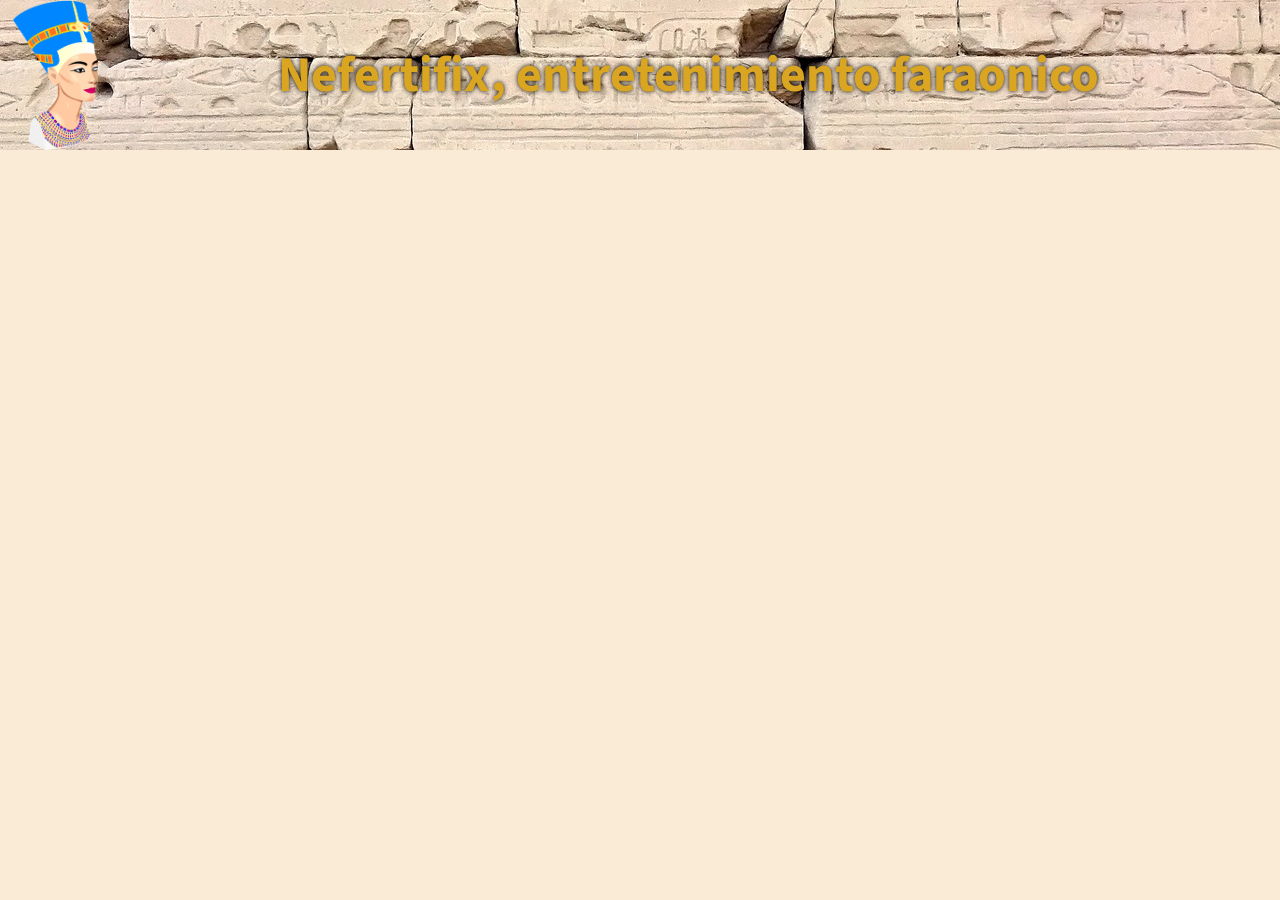
==== login.html @ 8a16c25a "Comenzamos con la pagina de login" ====
<!DOCTYPE html>
<html lang="es">
	<head>
		<meta charset="utf-8">
        <title>Nefertifix</title>
		<link rel="stylesheet" href="./style/reset.css">
        <link rel="stylesheet" href="./style/global.css">
        <link rel="stylesheet" href="./style/header.css">
        <link rel="stylesheet" href="./style/login.css">
	</head>
	<body>
        <header>
            <img src="./img/busto-nefer.png" alt="Logo">
            <h1 class="Titulo">Nefertifix, entretenimiento faraonico</h1>
            <div class="flexcenter"></div>
        </header>
        <main>
            <div class="contenedor">
                
            </div>
        </main>
	</body>
</html>
---- style/global.css ----
@import url('https://fonts.googleapis.com/css?family=Source+Sans+Pro&display=swap');

*{
    font-family: 'Source Sans Pro', sans-serif;
}
body{
    background-color: black;
}
:root{
    --tamnav: 45px;
}
@media all and (orientation: portrait){
    :root{
        --tamnav: 90px;
    }
}
---- style/header.css ----
header{
    max-width: 100vw;
    max-height: auto;
    /*Borde
    border-style:solid;
    border-width:5px;  
    border-color:red;
    /*borde*/
    /*Flexbox*/
    display: flex;
    flex-direction: row;
    justify-content: space-between;
    /*Background*/
    background-image: url("./../img/wall.jpg");
    background-position: center;
    background-repeat: repeat;
}

header img{
    width:auto;
    height: 150px;
    margin-left: 1vw;
    /*border-style:solid;
    border-width:5px;  
    border-color:green;*/
}
header h1{
    /*border-style:solid;
    border-width:5px;  
    /*border-color:blue;*/
    align-self: center;
    font-size: 50px;
    color: goldenrod;
    text-shadow: black 0 0 5px;
}
@media (max-width: 900px){
    header h1{
        font-size: 30px;
    }
}
@media (max-width: 500px){
    header h1{
        visibility: hidden;
    }
}
---- style/login.css ----
body{
    background-color: antiquewhite;
}
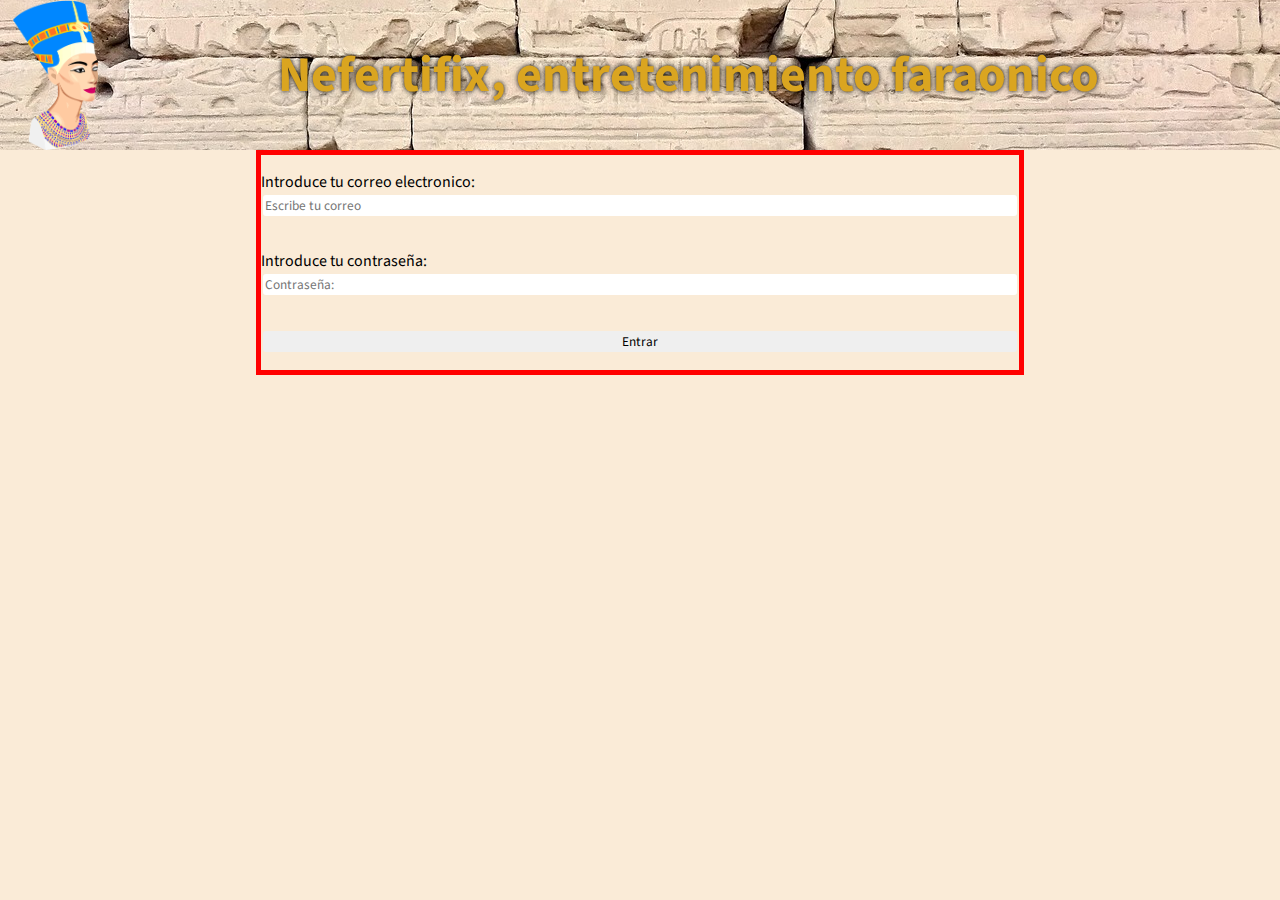
==== commit 9067c475: "Finalizada estructura basica y un poco del diseño" ====
--- a/login.html
+++ b/login.html
@@ -15,9 +15,19 @@
             <div class="flexcenter"></div>
         </header>
         <main>
-            <div class="contenedor">
-                
-            </div>
+            <form action="./index.html" method="get" target="_self" enctype="url-encoded">
+                <p>
+                    <label for="correoid">Introduce tu correo electronico:</label><br/>
+                    <input type="email" name="correo" id="correoid" placeholder="Escribe tu correo"/>
+                </p>
+                <p>
+                        <label for="contraid">Introduce tu contraseña:</label><br/>
+                        <input type="password" name="pass" id="contraid" placeholder="Contraseña:"/>
+                </p>
+                <p>
+                        <input type="submit" value="Entrar"/>
+                </p>
+            </form>
         </main>
 	</body>
 </html>--- a/style/login.css
+++ b/style/login.css
@@ -1,3 +1,20 @@
 body{
     background-color: antiquewhite;
+}
+form{
+    display: flex;
+    flex-direction: column;
+    justify-content: center;
+    text-align: left;
+    border-style: solid;
+    border-width: 5px;
+    border-color: red;
+    margin-left: 20%;
+    margin-right: 20%;
+}
+
+input{
+    width: 100%;
+    border: 2px solid antiquewhite;
+    border-radius: 5px;
 }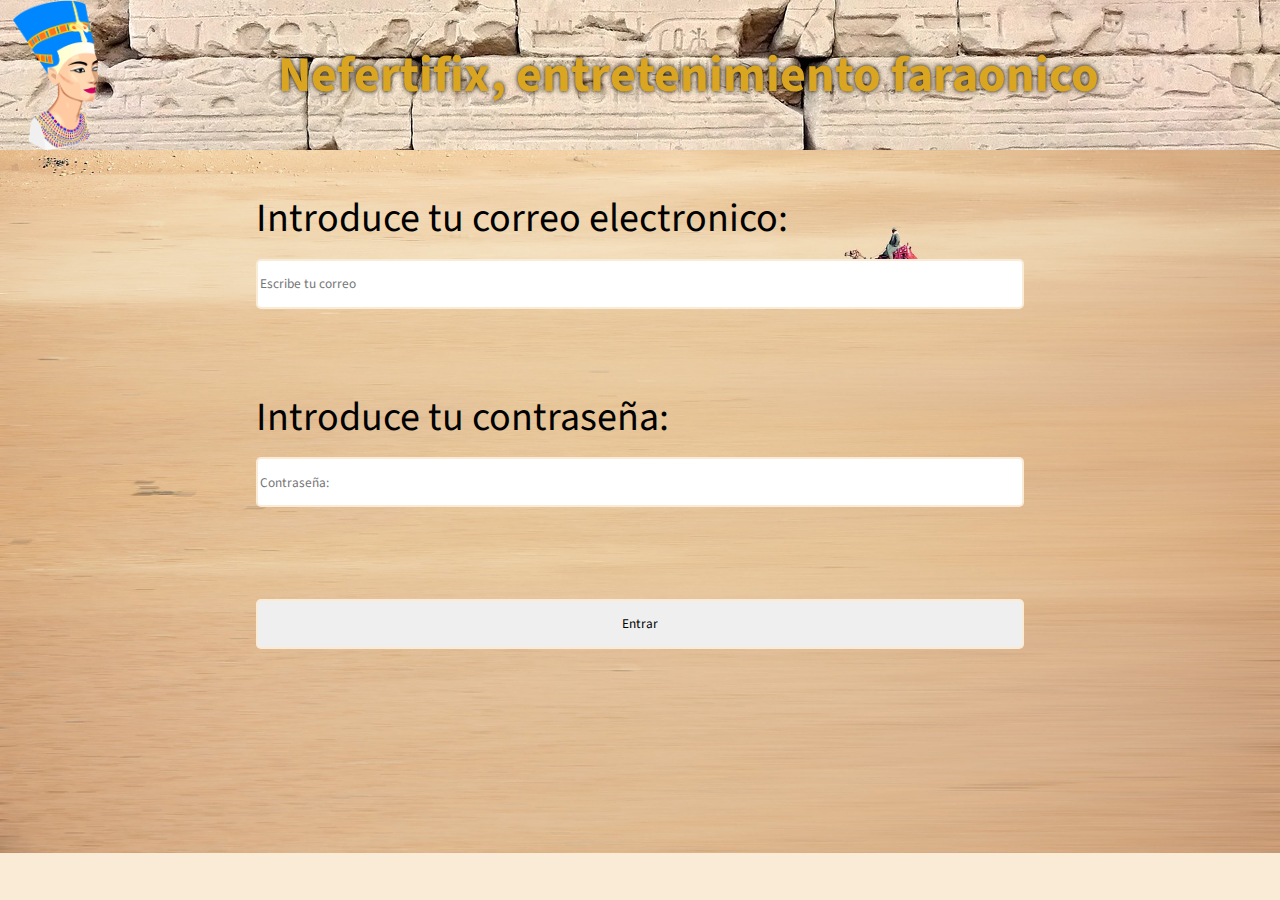
==== commit 4ae49d22: "Cambiamos metodo get por metodo post por no ser adecuado para un login" ====
--- a/login.html
+++ b/login.html
@@ -15,7 +15,7 @@
             <div class="flexcenter"></div>
         </header>
         <main>
-            <form action="./index.html" method="get" target="_self" enctype="url-encoded">
+            <form action="./index.html" method="POST" target="_self" enctype="url-encoded">
                 <p>
                     <label for="correoid">Introduce tu correo electronico:</label><br/>
                     <input type="email" name="correo" id="correoid" placeholder="Escribe tu correo"/>
--- a/style/login.css
+++ b/style/login.css
@@ -1,20 +1,41 @@
 body{
     background-color: antiquewhite;
+    background-image: url(./../img/sand.jpg);
+    background-size: cover;
+    background-repeat: no-repeat;
+    position: relative;
 }
 form{
     display: flex;
     flex-direction: column;
     justify-content: center;
     text-align: left;
-    border-style: solid;
-    border-width: 5px;
-    border-color: red;
     margin-left: 20%;
     margin-right: 20%;
 }
-
+p{
+    font-size: 40px;
+    color: black;
+}
 input{
     width: 100%;
     border: 2px solid antiquewhite;
     border-radius: 5px;
+    height: 50px;
+}
+@media all and (orientation: portrait){
+    body{
+        background-image: url(./../img/sand-portrait.jpg);
+        background-size: cover;
+        background-repeat: no-repeat;
+        position: relative;
+    }
+    form{
+        margin-right: 1%;
+        margin-left: 1%;
+    }
+    p{
+        font-size: 60px;
+        color: white;
+    }
 }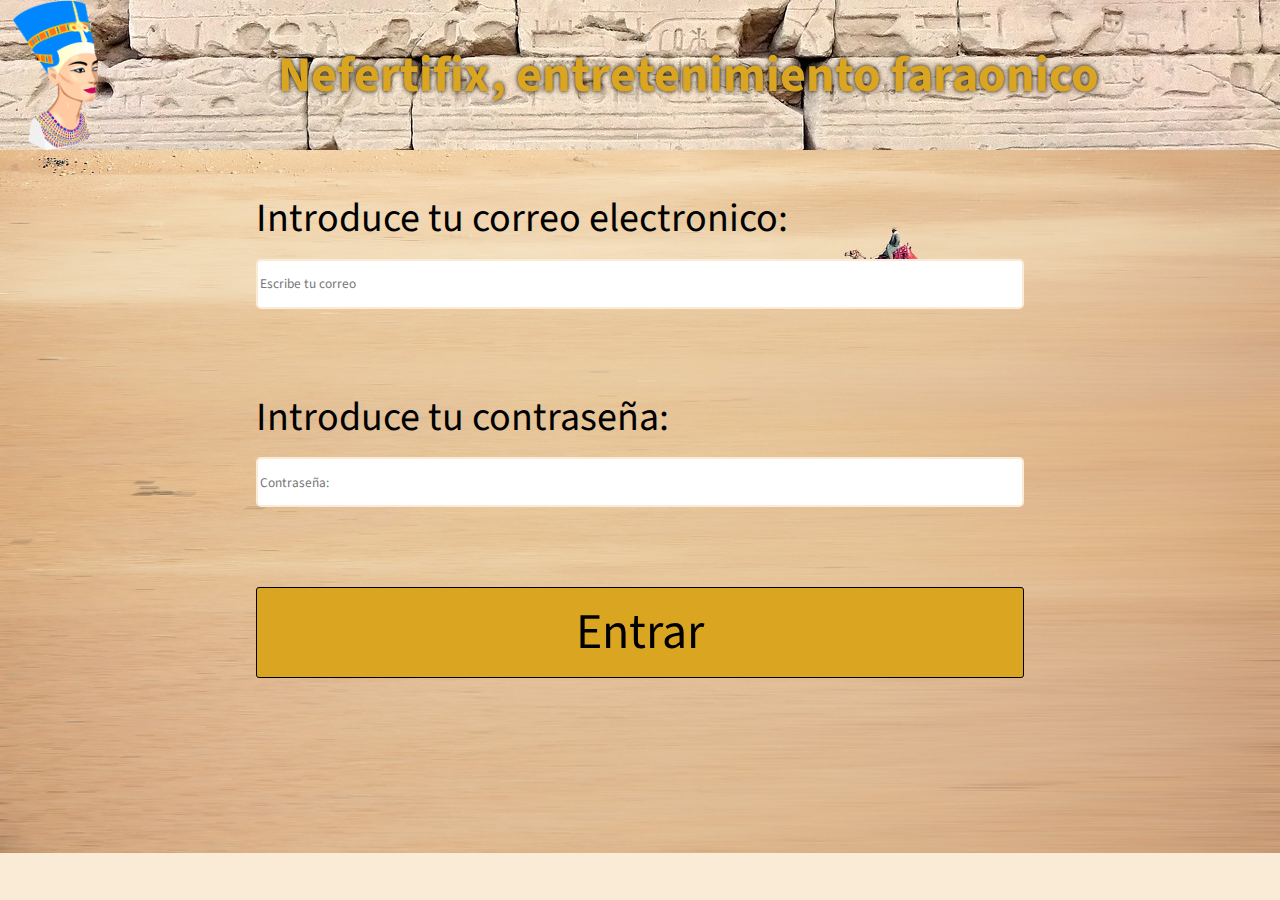
==== commit fd4a4efb: "Mejorada la responsividad en el login.html" ====
--- a/login.html
+++ b/login.html
@@ -25,7 +25,7 @@
                         <input type="password" name="pass" id="contraid" placeholder="Contraseña:"/>
                 </p>
                 <p>
-                        <input type="submit" value="Entrar"/>
+                        <input class="entrada" type="submit" value="Entrar"/>
                 </p>
             </form>
         </main>
--- a/style/login.css
+++ b/style/login.css
@@ -23,6 +23,29 @@
     border-radius: 5px;
     height: 50px;
 }
+/*Boton de entrada*/
+.entrada{
+    font-size: 50px;
+	background-color: goldenrod;
+	border-radius:3px;
+	border:1px solid black;
+	display:inline-block;
+	cursor:pointer;
+	color: black;
+	font-size:50px;
+	padding:9px 23px;
+    text-decoration: none;
+    height: auto;
+}
+.entrada:hover{
+    background-color: black;
+    color: goldenrod;
+    border: 1px solid goldenrod;
+}
+.entrada:active{
+    position:relative;
+	top:1px;
+}
 @media all and (orientation: portrait){
     body{
         background-image: url(./../img/sand-portrait.jpg);
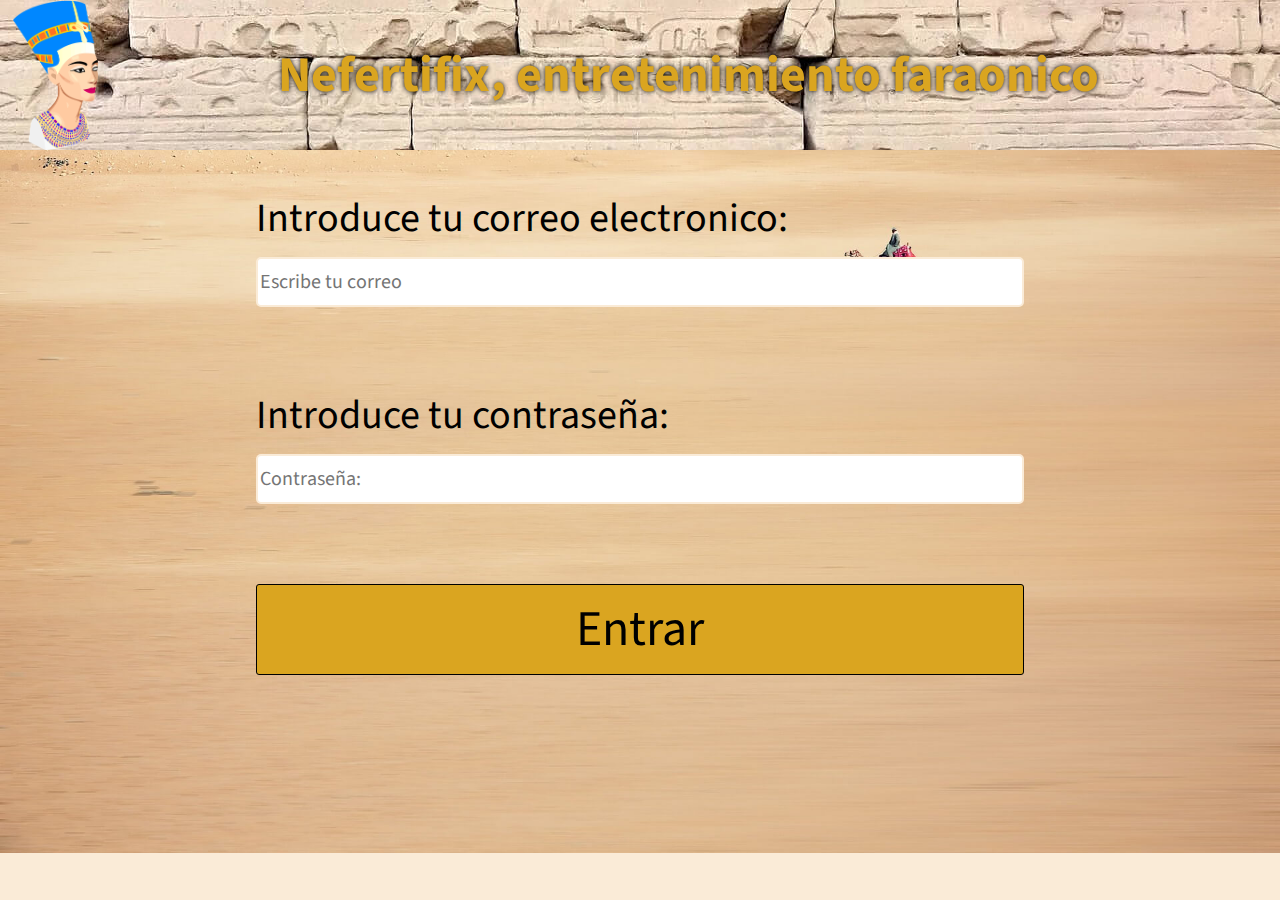
==== commit e0667a90: "Compresion de imagenes" ====
--- a/login.html
+++ b/login.html
@@ -10,7 +10,7 @@
 	</head>
 	<body>
         <header>
-            <img src="./img/busto-nefer.png" alt="Logo">
+            <img src="./img/busto-nefer-tiny.png" alt="Logo">
             <h1 class="Titulo">Nefertifix, entretenimiento faraonico</h1>
             <div class="flexcenter"></div>
         </header>
--- a/style/login.css
+++ b/style/login.css
@@ -17,11 +17,15 @@
     font-size: 40px;
     color: black;
 }
+::placeholder{
+    font-size: 20px;
+}
 input{
     width: 100%;
     border: 2px solid antiquewhite;
     border-radius: 5px;
     height: 50px;
+    font-size: 20px;
 }
 /*Boton de entrada*/
 .entrada{
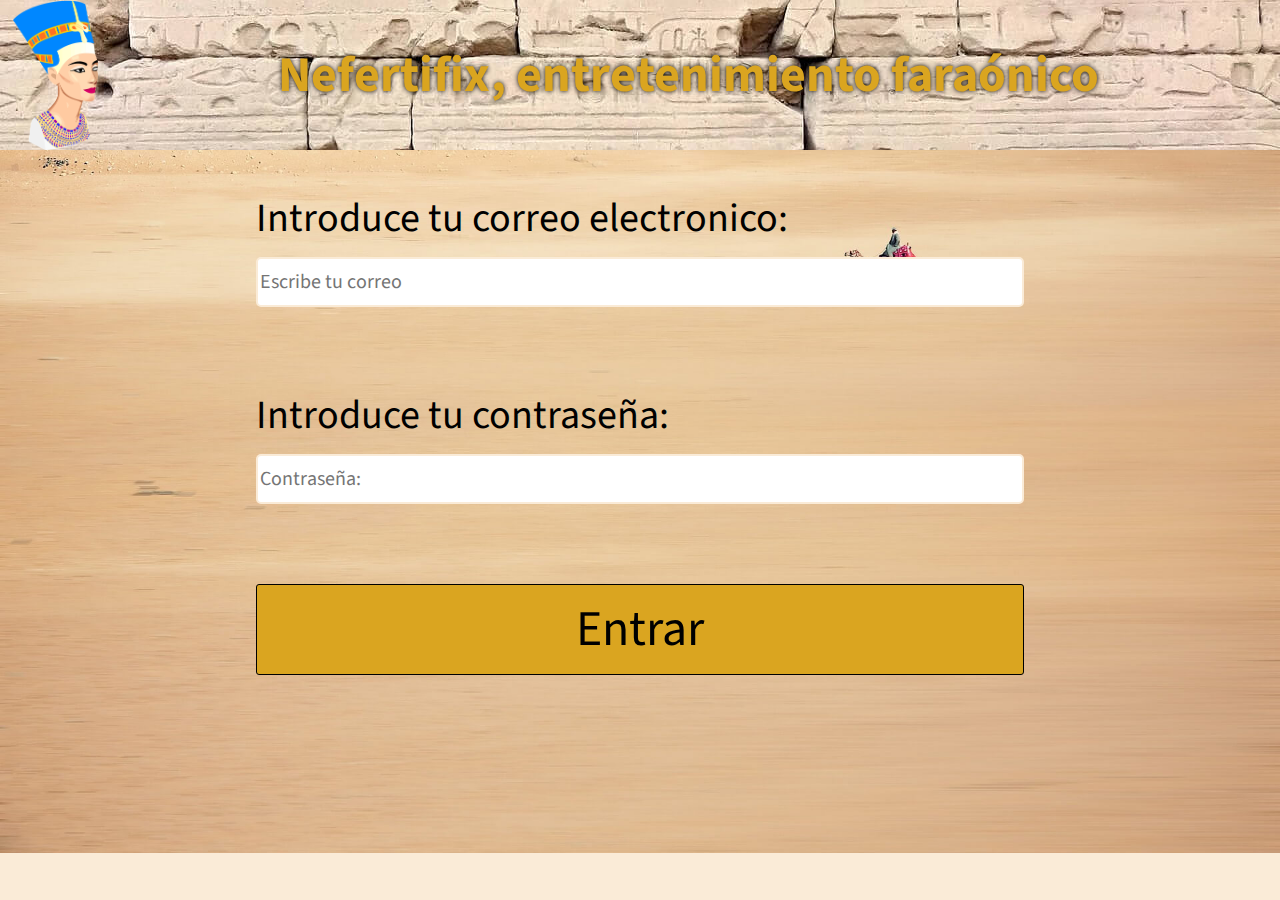
==== commit 6add0f77: "Añadida la tilde a faraónico" ====
--- a/login.html
+++ b/login.html
@@ -11,7 +11,7 @@
 	<body>
         <header>
             <img src="./img/busto-nefer-tiny.png" alt="Logo">
-            <h1 class="Titulo">Nefertifix, entretenimiento faraonico</h1>
+            <h1 class="Titulo">Nefertifix, entretenimiento faraónico</h1>
             <div class="flexcenter"></div>
         </header>
         <main>
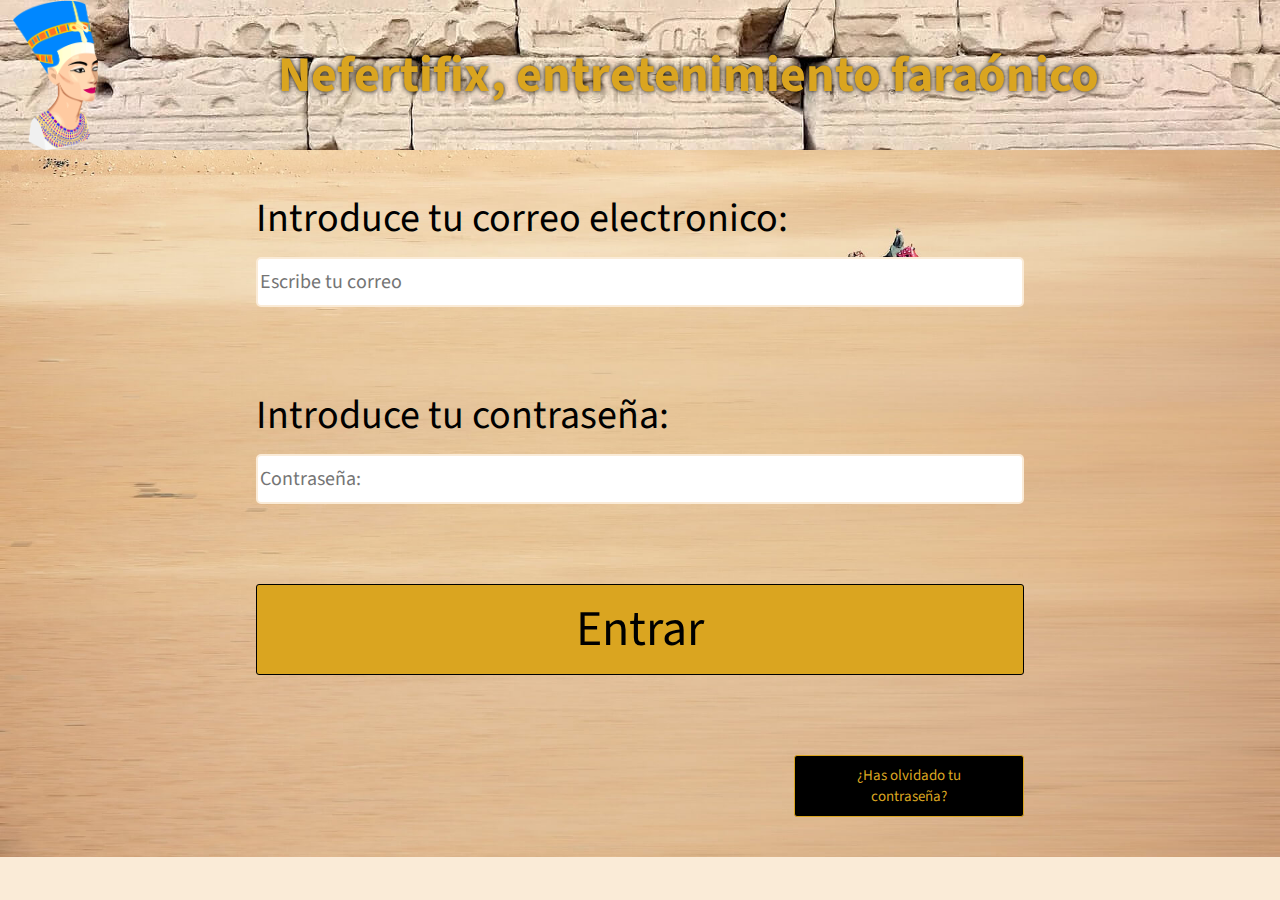
==== commit 417dcf54: "Añadimos enlace para recuperar contraseña en el login" ====
--- a/login.html
+++ b/login.html
@@ -27,6 +27,9 @@
                 <p>
                         <input class="entrada" type="submit" value="Entrar"/>
                 </p>
+                <p>
+                <a href="./passwdforgot.html">¿Has olvidado tu contraseña?</a>
+                </p>
             </form>
         </main>
 	</body>
--- a/style/login.css
+++ b/style/login.css
@@ -50,6 +50,39 @@
     position:relative;
 	top:1px;
 }
+p.recuperar{
+    
+}
+a{
+    text-decoration: none;
+    text-align: center;
+    font-size: 15px;
+    
+}
+a{
+    font-size: 50px;
+	background-color: black;
+	border-radius:3px;
+	border:1px solid goldenrod;
+	display:inline-block;
+	cursor:pointer;
+	color: goldenrod;
+	font-size: 15px;
+	padding:9px 23px;
+    text-decoration: none;
+    height: auto;
+    display:block;
+    margin-left: 70%;
+}
+a:hover{
+    background-color: goldenrod;
+    color: black;
+    border: 1px solid black;
+}
+a:active{
+    position:relative;
+	top:1px;
+}
 @media all and (orientation: portrait){
     body{
         background-image: url(./../img/sand-portrait.jpg);
@@ -65,4 +98,8 @@
         font-size: 60px;
         color: white;
     }
+    a{
+        font-size: 40px;
+        margin-left: 0%;
+    }
 }